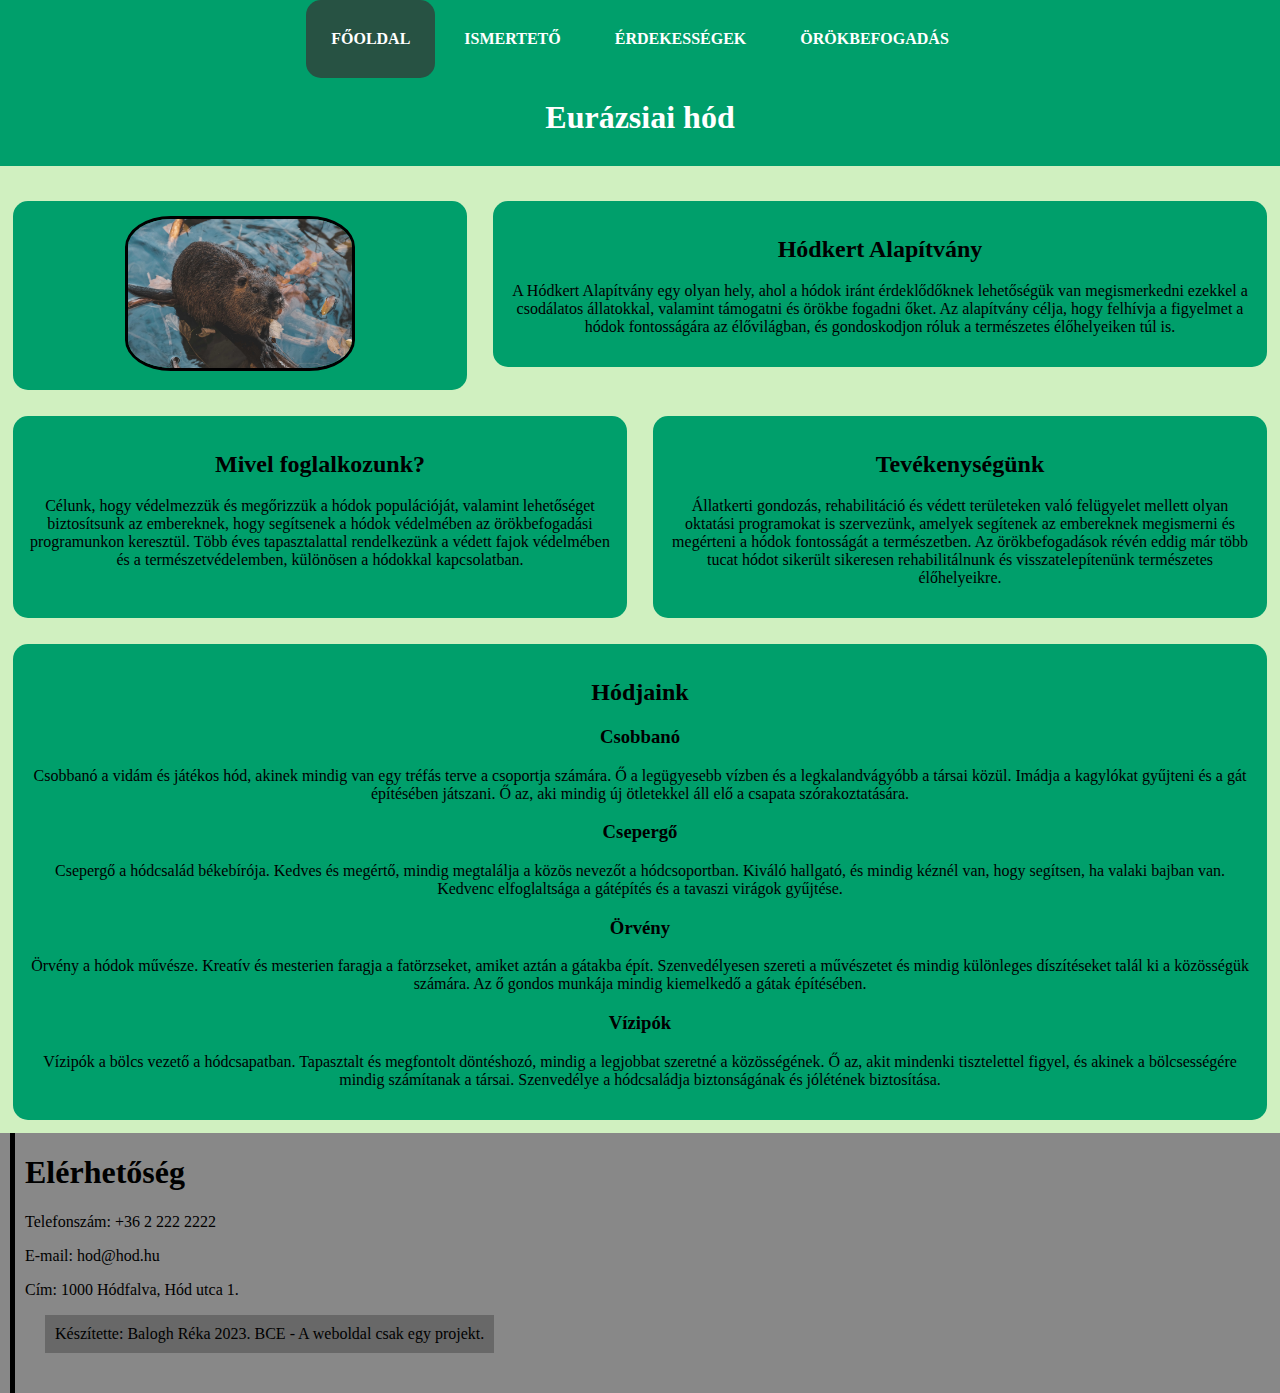
==== index.html @ 3c69dc8d "Add files via upload" ====
<!DOCTYPE html>
<html lang="hu">

<head>
    <meta charset="UTF-8">
    <meta name="viewport" content="width=device-width, initial-scale=1.0">
    <title>Főoldal</title>
    <link rel="stylesheet" href="beadandostyle.css">
    <link rel="icon" type="image" href="képek/hod.jpg">
</head>

<body>
    <header>
        <nav>
            <ul>
                <li><a href="#" class="active">Főoldal</a></li>
                <li><a href="ismerteto.html">Ismertető</a></li>
                <li><a href="erdekessegek.html">Érdekességek</a></li>
                <li><a href="orokbefogadas.html">Örökbefogadás</a></li>
            </ul>
        </nav>
        <h1 class="cim">Eurázsiai hód</h1>
    </header>
    <div class="container">
        <aside class="fooldalaside">
            <img src="képek/hod5.jpg" alt="boberfooldal" class="boberfooldal">
        </aside>
        <article>
            <h2>Hódkert Alapítvány</h2>
            <p>A Hódkert Alapítvány egy olyan hely, ahol a hódok iránt érdeklődőknek lehetőségük van megismerkedni
                ezekkel a csodálatos állatokkal, valamint támogatni és örökbe fogadni őket. Az alapítvány célja, hogy
                felhívja a figyelmet a hódok fontosságára az élővilágban, és gondoskodjon róluk a természetes
                élőhelyeiken túl is.</p>
        </article>
        <article class="fooldalarticle1">
            <h2>Mivel foglalkozunk?</h2>
            <p>Célunk, hogy védelmezzük és megőrizzük a hódok populációját, valamint lehetőséget
                biztosítsunk az
                embereknek, hogy segítsenek a hódok védelmében az örökbefogadási programunkon keresztül. Több éves
                tapasztalattal rendelkezünk a védett fajok védelmében és a természetvédelemben, különösen a hódokkal
                kapcsolatban.</p>
        </article>
        <article class="fooldalarticle2">
            <h2>Tevékenységünk</h2>
            <p>Állatkerti gondozás, rehabilitáció és védett területeken való felügyelet mellett olyan oktatási
                programokat is szervezünk, amelyek segítenek az embereknek megismerni és megérteni a hódok fontosságát a
                természetben. Az örökbefogadások révén eddig már több tucat hódot sikerült sikeresen rehabilitálnunk és
                visszatelepítenünk természetes élőhelyeikre.</p>
        </article>
        <aside class="fooldalarticle2">
            <h2>Hódjaink</h2>
            <h3>Csobbanó</h3>
            <p>Csobbanó a vidám és játékos hód, akinek mindig van egy tréfás terve a csoportja számára. Ő a legügyesebb
                vízben és a legkalandvágyóbb a társai közül. Imádja a kagylókat gyűjteni és a gát építésében játszani. Ő
                az, aki mindig új ötletekkel áll elő a csapata szórakoztatására.</p>
            <h3>Csepergő</h3>
            <p>
                Csepergő a hódcsalád békebírója. Kedves és megértő, mindig megtalálja a közös nevezőt a hódcsoportban.
                Kiváló hallgató, és mindig kéznél van, hogy segítsen, ha valaki bajban van. Kedvenc elfoglaltsága a
                gátépítés és a tavaszi virágok gyűjtése.</p>

            <h3>Örvény</h3>
            <p>
                Örvény a hódok művésze. Kreatív és mesterien faragja a fatörzseket, amiket aztán a gátakba épít.
                Szenvedélyesen szereti a művészetet és mindig különleges díszítéseket talál ki a közösségük számára. Az
                ő gondos munkája mindig kiemelkedő a gátak építésében.</p>

            <h3>Vízipók</h3>
            <p>
                Vízipók a bölcs vezető a hódcsapatban. Tapasztalt és megfontolt döntéshozó, mindig a legjobbat szeretné
                a közösségének. Ő az, akit mindenki tisztelettel figyel, és akinek a bölcsességére mindig számítanak a
                társai. Szenvedélye a hódcsaládja biztonságának és jólétének biztosítása.</p>
        </aside>
    </div>
    <footer>
        <div class="vonal"></div>
        <div class="conatiner"></div>
        <div class="lablec">
            <h1>Elérhetőség</h1>
            <p>Telefonszám: +36 2 222 2222 </p>
            <p>E-mail: hod@hod.hu</p>
            <p>Cím: 1000 Hódfalva, Hód utca 1.</p>
            <p class="keszitette">Készítette: Balogh Réka 2023. BCE - A weboldal csak egy projekt.</p>
        </div>
    </footer>

</body>

</html>
---- beadandostyle.css ----
html {
    padding: 0px;
    margin: 0px;
}

* {
    box-sizing: border-box;
}
/*
@font-face {
    font-family: 'Work Sans';
    src: url("InterWork_Sans/Work_Sans/WorkSans-VariableFont_wght.ttf");
}
*/
body {
    margin: 0;
    padding: 0;
    background: #D0F0C0;
    font-family: cursive;
}

/* navigation bar */

nav ul {
    list-style: none;
    background: #009F6B;
    padding: 0;
    margin: 0;
    text-align: center;
}

nav ul li {
    display: inline-block
}

nav ul li a {
    text-decoration: none;
    color: white;
    width: 80;
    display: block;
    padding: 30px 25px;
    text-transform: uppercase;
    font-weight: bold;
    text-align: center;
    font-size: 20;
}

nav ul li a:hover {
    background: #275243;
    border-radius: 15px;
}

nav ul li a.active {
    background-color: #275243;
    border-radius: 15px;
}

/* mindegyik oldalra vonatkozik */
header {
    background-color: #009F6B;
}

header h1 {
    color: white;
    text-align: center;
    padding-bottom: 30px;
}

.container {
    display: flex;
    flex-direction: row;
    flex-wrap: wrap;
    justify-content: space-around;
}

.container>* {
    height: fit-content;
    margin: 1%;
}

aside {
    background-color: #009F6B;
    border-radius: 15px;
    text-align: center;
    flex: 1 1 100%;
    padding: 15px;
    float: left;
}

article {
    background-color: #009F6B;
    border-radius: 15px;
    text-align: center;
    flex: 1 1 100%;
    padding: 15px;
    float: right;
}

footer {
    background-color: #888888;
    display: flex;
    height: 260px;
}

.vonal {
    border-left: 5px solid black;
    height: 260px;
    position: absolute;
    /*ezzel kerültek egy sorba az adatokkal*/
    margin-left: 10px;
}

.lablec {
    margin-left: 25px;
}

.keszitette {
    background-color: #686868;
    padding: 10px;
    margin-left: 20px;
    text-align: center;
}

.cim {
    text-align: center;
}

/* főoldal */
img.boberfooldal {
    height: auto;
    border-radius: 20%;
    border: 3px solid black;
    width: 230px;
}

.fooldalaside {
    /*képet középre kell rakni */
    width: 30%;
    height: auto;
    display: inline-block;
    vertical-align: middle;
}


.fooldalarticle1 {
    width: 70%;
    height: auto;
}

.fooldalarticle2 {
    width: 50%;
    height: auto;
}

/* ismertető oldal */
img.ismertetohod {
    height: auto;
    border-radius: 20%;
    border: 3px solid black;
    width: 260px;
}

.ismertetoasidekep {
    width: 20%;
    height: auto;
}

.ismertetoarticle1 {
    width: 80%;
    height: auto;
}

.ismertetoaside2 {
    width: 30%;
    height: auto;
}

.ismertetoarticle2 {
    width: 70%;
    height: auto;
}

.ismertetoarticleelofordulas {
    width: 60%;
    height: auto;
}

.asideterulet {
    width: 40%;
    height: auto;
}

img.terulet {
    width: 80%;
    height: auto;
    display: inline-block;
    vertical-align: middle;
}

/* érdekességek */


input {
    float: right;
    font-size: 30px;
    background-color: #275243;
    border: 0px;
    text-align: left;
}

input[type="text"] {
    width: 60%;
    height: 30px;
}

.gomb {
    padding: 10px;
    margin: 10px;
    border-radius: 8px;
}

.quiz {
    background-color: #009F6B;
    padding: 20px;
    border-radius: 8px;
    font-size: 25px;
    display: block;
    margin-left: auto;
    margin-right: auto;
    width: 70%;
}

.kerdes {
    font-weight: bold;
}

.galeria {
    display: block;
    margin-left: auto;
    margin-right: auto;
}

.galleria-theme-classic {
    background-color: #009F6B;
    border-radius: 8px;
    display: flex;
}

/* örökbefogadás */
.orokbefogadas {
    background-color: #009F6B;
    border-radius: 8%;
    text-align: left;
    margin: 10px;
    padding: 30px;
    font-size: 30px;
    width: 70%;
    display: block;
    margin-left: auto;
    margin-right: auto;
}

img.boberkep {
    float: left;
    width: 250px;
    height: 250px;
    object-fit: cover;
    border: 3px solid black;
    border-radius: 8%;
    flex-direction: column;
}

.boberkepek {
    text-align: center;
    background-color: #009F6B;
    border-radius: 8%;
    padding: 30px;
    border-spacing: 20px;
    display: flex;
}

.hodnevek {
    font-weight: bold;
    font-size: 25px;
}


.orokbefogadascim {
    text-align: center;
}








/* form */
label.error {
    color: rgb(0, 255, 128);
}

@media all and (min-width: 600px) {

    /*tablet*/
    nav {
        flex-basis: 23%;
    }

    article {
        flex-basis: 73%;
    }

    aside {
        flex-basis: 100%;
    }

    aside.tapertek {
        flex-basis: 100%;
    }


}

@media all and (min-width: 768px) {

    /*számítógép*/
    nav {
        flex-basis: 23%;
    }

    article {
        flex-basis: 48%;
    }


    aside {
        flex-basis: 23%;
    }

}
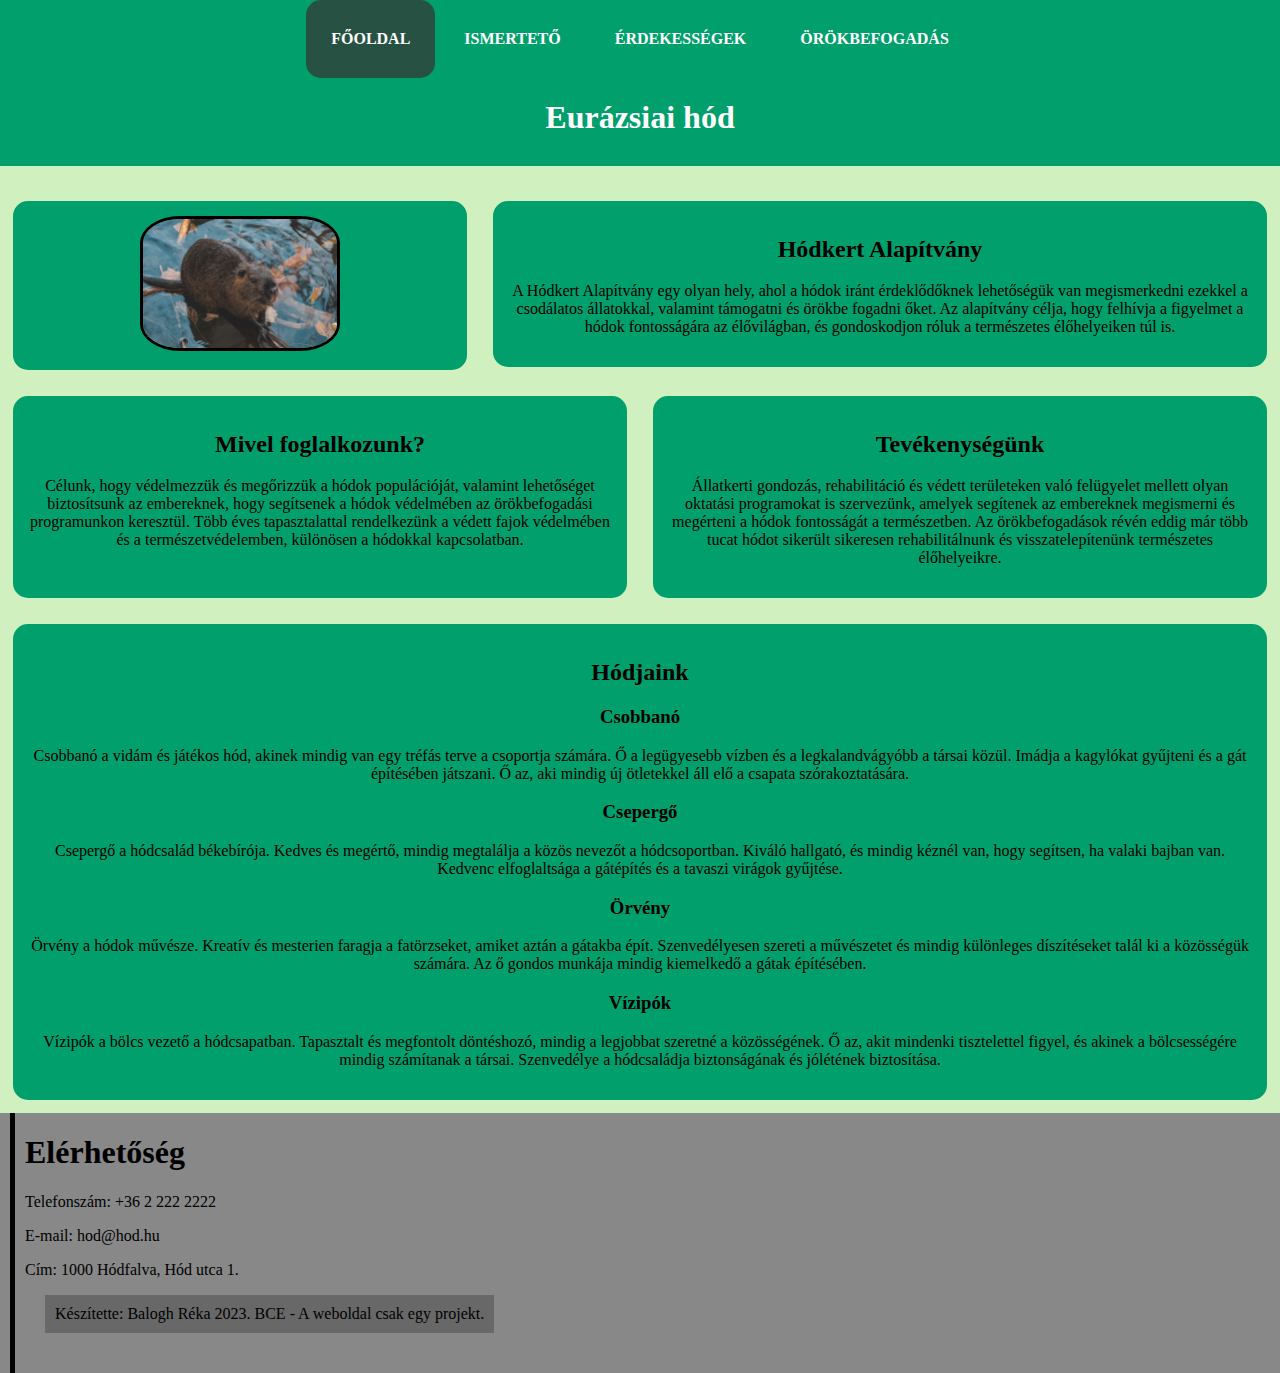
==== commit 75252869: "Add files via upload" ====
--- a/index.html
+++ b/index.html
@@ -6,7 +6,7 @@
     <meta name="viewport" content="width=device-width, initial-scale=1.0">
     <title>Főoldal</title>
     <link rel="stylesheet" href="beadandostyle.css">
-    <link rel="icon" type="image" href="képek/hod.jpg">
+    <link rel="icon" type="image/x-icon" href="képek/favicon.jpg">
 </head>
 
 <body>
--- a/beadandostyle.css
+++ b/beadandostyle.css
@@ -6,17 +6,17 @@
 * {
     box-sizing: border-box;
 }
-/*
+
 @font-face {
     font-family: 'Work Sans';
     src: url("InterWork_Sans/Work_Sans/WorkSans-VariableFont_wght.ttf");
 }
-*/
+
 body {
     margin: 0;
     padding: 0;
     background: #D0F0C0;
-    font-family: cursive;
+    font-family: 'Work Sans';
 }
 
 /* navigation bar */
@@ -130,87 +130,94 @@
     height: auto;
     border-radius: 20%;
     border: 3px solid black;
+    width: 200px;
+}
+
+.fooldalaside {
+    width: 30%;
+    height: auto;
+}
+
+
+.fooldalarticle1 {
+    width: 70%;
+    height: auto;
+}
+
+.fooldalarticle2 {
+    width: 50%;
+    height: auto;
+}
+
+/* ismertető oldal */
+img.ismertetohod {
+    height: auto;
+    border-radius: 20%;
+    border: 3px solid black;
     width: 230px;
-}
-
-.fooldalaside {
-    /*képet középre kell rakni */
+
+}
+
+.ismertetoasidekep {
+    width: 20%;
+    height: auto;
+}
+
+.ismertetoarticle1 {
+    width: 80%;
+    height: auto;
+}
+
+.ismertetoaside2 {
     width: 30%;
+    height: auto;
+}
+
+.ismertetoarticle2 {
+    width: 70%;
+    height: auto;
+}
+
+.ismertetoarticleelofordulas {
+    width: 60%;
+    height: auto;
+}
+
+.asideterulet {
+    width: 40%;
+    height: auto;
+}
+
+img.terulet {
+    width: 80%;
     height: auto;
     display: inline-block;
     vertical-align: middle;
 }
 
-
-.fooldalarticle1 {
-    width: 70%;
-    height: auto;
-}
-
-.fooldalarticle2 {
-    width: 50%;
-    height: auto;
-}
-
-/* ismertető oldal */
-img.ismertetohod {
-    height: auto;
-    border-radius: 20%;
-    border: 3px solid black;
-    width: 260px;
-}
-
-.ismertetoasidekep {
-    width: 20%;
-    height: auto;
-}
-
-.ismertetoarticle1 {
-    width: 80%;
-    height: auto;
-}
-
-.ismertetoaside2 {
-    width: 30%;
-    height: auto;
-}
-
-.ismertetoarticle2 {
-    width: 70%;
-    height: auto;
-}
-
-.ismertetoarticleelofordulas {
-    width: 60%;
-    height: auto;
-}
-
-.asideterulet {
-    width: 40%;
-    height: auto;
-}
-
-img.terulet {
-    width: 80%;
-    height: auto;
-    display: inline-block;
-    vertical-align: middle;
-}
-
 /* érdekességek */
 
 
 input {
     float: right;
-    font-size: 30px;
+    font-size: 20px;
     background-color: #275243;
-    border: 0px;
     text-align: left;
+    border-radius: 8px;
 }
 
 input[type="text"] {
-    width: 60%;
+    width: 50%;
     height: 30px;
+    background-color: #275243;
+    float: right;
+}
+
+select {
+    float: right;
+    width: 20%;
+    height: 30px;
+    background-color: #275243;
 }
 
 .gomb {
@@ -296,6 +303,7 @@
 
 
 
+
 /* form */
 label.error {
     color: rgb(0, 255, 128);
@@ -316,11 +324,6 @@
         flex-basis: 100%;
     }
 
-    aside.tapertek {
-        flex-basis: 100%;
-    }
-
-
 }
 
 @media all and (min-width: 768px) {
@@ -334,7 +337,6 @@
         flex-basis: 48%;
     }
 
-
     aside {
         flex-basis: 23%;
     }
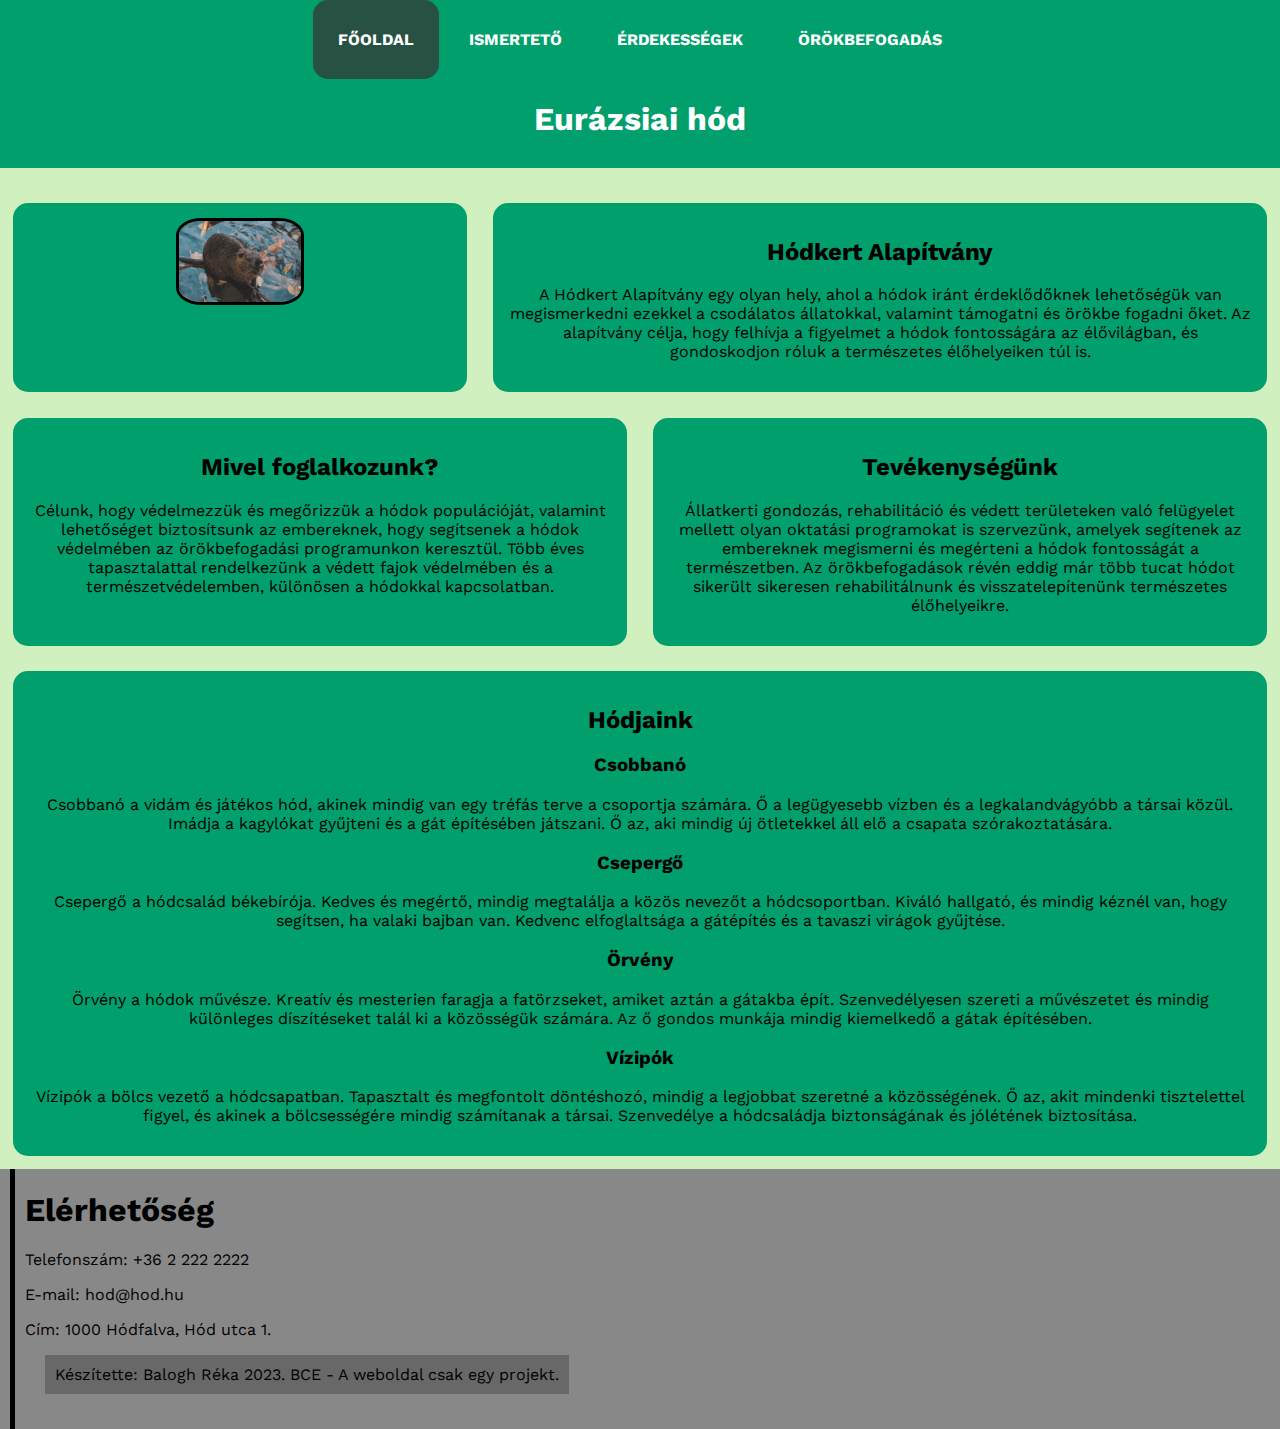
==== commit e9339dbb: "Add files via upload" ====
--- a/index.html
+++ b/index.html
@@ -25,7 +25,7 @@
         <aside class="fooldalaside">
             <img src="képek/hod5.jpg" alt="boberfooldal" class="boberfooldal">
         </aside>
-        <article>
+        <article class="fooldalhodkert">
             <h2>Hódkert Alapítvány</h2>
             <p>A Hódkert Alapítvány egy olyan hely, ahol a hódok iránt érdeklődőknek lehetőségük van megismerkedni
                 ezekkel a csodálatos állatokkal, valamint támogatni és örökbe fogadni őket. Az alapítvány célja, hogy
@@ -47,7 +47,7 @@
                 természetben. Az örökbefogadások révén eddig már több tucat hódot sikerült sikeresen rehabilitálnunk és
                 visszatelepítenünk természetes élőhelyeikre.</p>
         </article>
-        <aside class="fooldalarticle2">
+        <article>
             <h2>Hódjaink</h2>
             <h3>Csobbanó</h3>
             <p>Csobbanó a vidám és játékos hód, akinek mindig van egy tréfás terve a csoportja számára. Ő a legügyesebb
@@ -70,7 +70,7 @@
                 Vízipók a bölcs vezető a hódcsapatban. Tapasztalt és megfontolt döntéshozó, mindig a legjobbat szeretné
                 a közösségének. Ő az, akit mindenki tisztelettel figyel, és akinek a bölcsességére mindig számítanak a
                 társai. Szenvedélye a hódcsaládja biztonságának és jólétének biztosítása.</p>
-        </aside>
+            </article>
     </div>
     <footer>
         <div class="vonal"></div>
--- a/beadandostyle.css
+++ b/beadandostyle.css
@@ -130,17 +130,22 @@
     height: auto;
     border-radius: 20%;
     border: 3px solid black;
-    width: 200px;
+    width: 30%;
+}
+
+.fooldalhodkert {
+    width: 60%;
+    height: auto;
 }
 
 .fooldalaside {
-    width: 30%;
+    width: 40%;
     height: auto;
 }
 
 
 .fooldalarticle1 {
-    width: 70%;
+    width: 50%;
     height: auto;
 }
 
@@ -218,6 +223,7 @@
     width: 20%;
     height: 30px;
     background-color: #275243;
+    font-size: 25px;
 }
 
 .gomb {
@@ -255,22 +261,20 @@
 
 /* örökbefogadás */
 .orokbefogadas {
-    background-color: #009F6B;
-    border-radius: 8%;
+    display: flex;
+    background-color: #009F6B;
+    border-radius: 8px;
     text-align: left;
     margin: 10px;
     padding: 30px;
     font-size: 30px;
-    width: 70%;
-    display: block;
-    margin-left: auto;
-    margin-right: auto;
+    flex-basis: content;
 }
 
 img.boberkep {
     float: left;
-    width: 250px;
-    height: 250px;
+    width: 100%;
+    height: 100%;
     object-fit: cover;
     border: 3px solid black;
     border-radius: 8%;
@@ -278,17 +282,24 @@
 }
 
 .boberkepek {
-    text-align: center;
-    background-color: #009F6B;
-    border-radius: 8%;
+    justify-content: center;
+    flex-wrap: wrap;
+    flex-basis: 1/2;
+    background-color: #009F6B;
     padding: 30px;
+    border-radius: 8px;
     border-spacing: 20px;
-    display: flex;
+}
+
+.tableRow {
+    flex-direction: row;
+    flex-wrap: wrap;
 }
 
 .hodnevek {
     font-weight: bold;
     font-size: 25px;
+    text-align: center;
 }
 
 
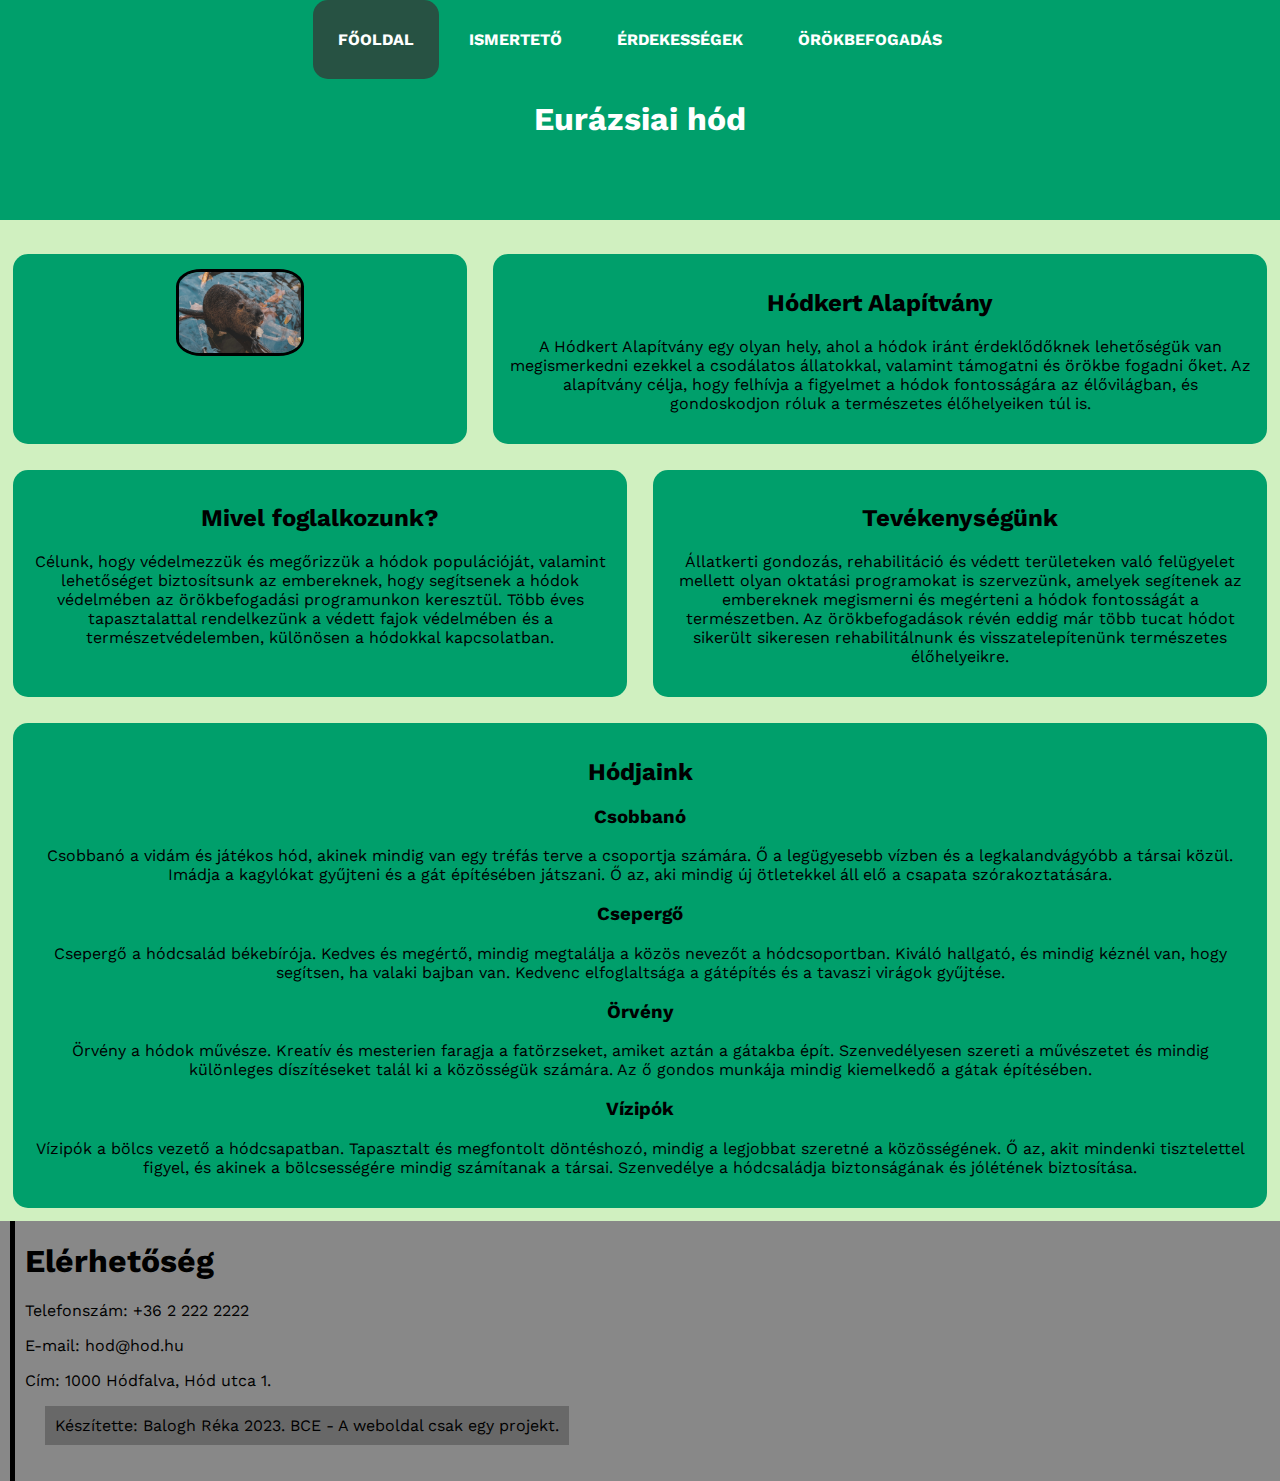
==== commit 728487b1: "Add files via upload" ====
--- a/index.html
+++ b/index.html
@@ -20,6 +20,7 @@
             </ul>
         </nav>
         <h1 class="cim">Eurázsiai hód</h1>
+        <h1 onload="new Date()"></h1>
     </header>
     <div class="container">
         <aside class="fooldalaside">
--- a/beadandostyle.css
+++ b/beadandostyle.css
@@ -35,6 +35,7 @@
 
 nav ul li a {
     text-decoration: none;
+    /*leveszi az aláhúzást*/
     color: white;
     width: 80;
     display: block;
@@ -110,6 +111,7 @@
     margin-left: 10px;
 }
 
+
 .lablec {
     margin-left: 25px;
 }
@@ -159,27 +161,27 @@
     height: auto;
     border-radius: 20%;
     border: 3px solid black;
-    width: 230px;
+    width: 225px;
 
 }
 
 .ismertetoasidekep {
-    width: 20%;
+    width: 50%;
     height: auto;
 }
 
 .ismertetoarticle1 {
-    width: 80%;
+    width: 50%;
     height: auto;
 }
 
 .ismertetoaside2 {
-    width: 30%;
+    width: 40%;
     height: auto;
 }
 
 .ismertetoarticle2 {
-    width: 70%;
+    width: 60%;
     height: auto;
 }
 
@@ -291,29 +293,15 @@
     border-spacing: 20px;
 }
 
-.tableRow {
-    flex-direction: row;
-    flex-wrap: wrap;
-}
-
 .hodnevek {
     font-weight: bold;
     font-size: 25px;
     text-align: center;
 }
 
-
 .orokbefogadascim {
     text-align: center;
 }
-
-
-
-
-
-
-
-
 
 /* form */
 label.error {
@@ -352,4 +340,5 @@
         flex-basis: 23%;
     }
 
-}+}
+
